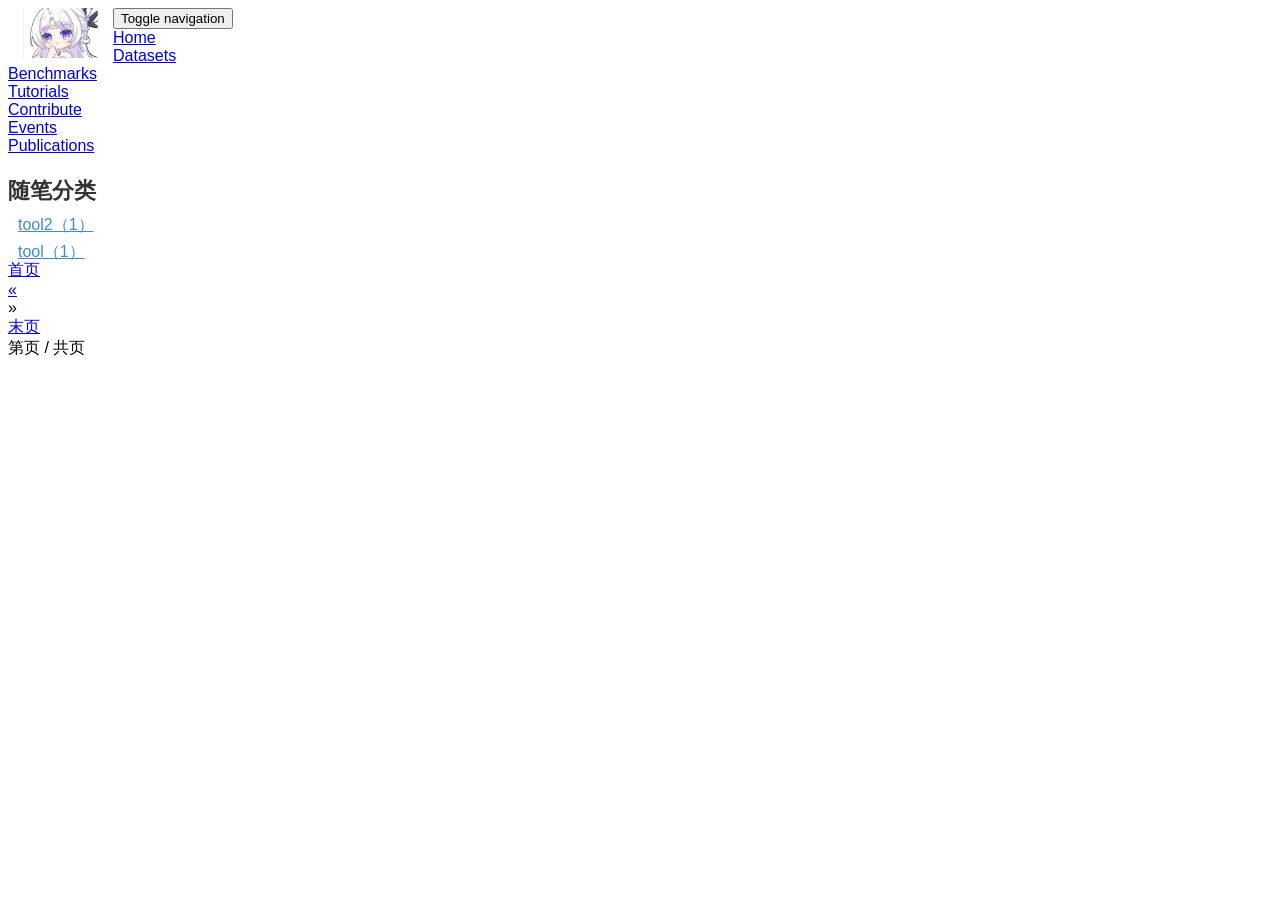
==== article/index.html @ c37b62d8 "Add files via upload" ====
<!DOCTYPE html>
<html lang="en">

<head>
    <meta charset="UTF-8">
    <title></title>
    <meta name="viewport" content="width=device-width, initial-scale=1.0">
    <link href="/css/bootstrap.min.css" rel="stylesheet" type="text/css">
    <link href="/css/docs.css" rel="stylesheet" type="text/css">
    <link href="/css/syntax.css" rel="stylesheet" type="text/css">
    <link href="http://10.10.21.150:8988/css/all-normal.css" rel="stylesheet" type="text/css">
    <link href="/css/theme.css" rel="stylesheet" type="text/css">
    <script src="/js/jquery.min.js"></script>
    <script src="/js/bootstrap.min.js"></script>
    <script src="/js/docs.min.js"></script>
</head>

<body>
<header id="top">
    <div class="row-fluid">
        <div class="navbar navbar-inverse" role="navigation">
            <div class="navbar-header">
                <button type="button" class="navbar-toggle" data-toggle="collapse" data-target="#bs-example-navbar-collapse-1">
                    <span class="sr-only">Toggle navigation</span>
                    <span class="icon-bar"></span>
                    <span class="icon-bar"></span>
                    <span class="icon-bar"></span>
                </button>
                <img src="/images/logo.png" height="50"/>
                <a class="navbar-brand" href="/"></a>
            </div>
            <div class="collapse navbar-collapse" id="bs-example-navbar-collapse-1">
                <ul class="nav navbar-nav">
                    <li class="active"><a href="/">Home</a></li>
                    <li class="active"><a href="/article">Datasets</a></li>
                    <li class="active"><a href="/common/const.html">Benchmarks</a></li>
                    <li class="active"><a href="/ui/typeface.html">Tutorials</a></li>
                    <li class="active"><a href="/gulp/install.html">Contribute</a></li>
                    <li class="active"><a href="/record/record.html">Events</a></li>
                    <li class="active"><a href="/works/css3.html">Publications</a></li>
                    
                </ul>
            </div>
        </div>
    </div>
</header>


<div class="container-fluid">
    <div class="row">
        <div class="col-md-2 hidden-xs">
            <div class="sidebar well">
    
        <h1>随笔分类</h1>

<ul>
    <li><a href="/category/tool2.html">tool2（1）</a></li>
</ul>

<ul>
    <li><a href="/category/tool.html">tool（1）</a></li>
</ul>

    
</div>
        </div>
        <div class="col-md-8">
            
            
            
                <ul class="pagination">
        <li>
            <a href="/article/">
                <span>首页</span>
            </a>
        </li>
        <li>
        
            
            <a href="/article/">
            
                <span>&laquo;</span>
            </a>
        
        </li>
        
        <li>
            
            <span>&raquo;</span>
            
        </li>
        <li>
            <a href="/article/">
                <span>末页</span>
            </a>
        </li>
        <li class="disabled">
            <span>第页 / 共页</span>
        </li>
</ul>

            
        </div>
    </div>
</div>

<footer class="footer navbar-inverse navbar-fixed-bottom">
    <p class="copyright">&copy;2025 XDEBench</p>
</footer>

</body>
</html>
---- css/docs.css ----
.hll {
    background-color: #ffc
}

.c {
    color: #999
}

.err {
    color: #A00;
    background-color: #FAA
}

.k {
    color: #069
}

.o {
    color: #555
}

.cm {
    color: #999
}

.cp {
    color: #099
}

.c1 {
    color: #999
}

.cs {
    color: #999
}

.gd {
    background-color: #FCC;
    border: 1px solid #C00
}

.ge {
    font-style: italic
}

.gr {
    color: red
}

.gh {
    color: #030
}

.gi {
    background-color: #CFC;
    border: 1px solid #0C0
}

.go {
    color: #AAA
}

.gp {
    color: #009
}

.gu {
    color: #030
}

.gt {
    color: #9C6
}

.kc {
    color: #069
}

.kd {
    color: #069
}

.kn {
    color: #069
}

.kp {
    color: #069
}

.kr {
    color: #069
}

.kt {
    color: #078
}

.m {
    color: #F60
}

.s {
    color: #d44950
}

.na {
    color: #4f9fcf
}

.nb {
    color: #366
}

.nc {
    color: #0A8
}

.no {
    color: #360
}

.nd {
    color: #99F
}

.ni {
    color: #999
}

.ne {
    color: #C00
}

.nf {
    color: #C0F
}

.nl {
    color: #99F
}

.nn {
    color: #0CF
}

.nt {
    color: #2f6f9f
}

.nv {
    color: #033
}

.ow {
    color: #000
}

.w {
    color: #bbb
}

.mf {
    color: #F60
}

.mh {
    color: #F60
}

.mi {
    color: #F60
}

.mo {
    color: #F60
}

.sb {
    color: #C30
}

.sc {
    color: #C30
}

.sd {
    color: #C30;
    font-style: italic
}

.s2 {
    color: #C30
}

.se {
    color: #C30
}

.sh {
    color: #C30
}

.si {
    color: #A00
}

.sx {
    color: #C30
}

.sr {
    color: #3AA
}

.s1 {
    color: #C30
}

.ss {
    color: #FC3
}

.bp {
    color: #366
}

.vc {
    color: #033
}

.vg {
    color: #033
}

.vi {
    color: #033
}

.il {
    color: #F60
}

.css .nt+.nt,.css .o,.css .o+.nt {
    color: #999
}

/*!
 * Bootstrap Docs (http://getbootstrap.com)
 * Copyright 2011-2015 Twitter, Inc.
 * Licensed under the Creative Commons Attribution 3.0 Unported License. For
 * details, see https://creativecommons.org/licenses/by/3.0/.
 */
body {
    position: relative
}

.table code {
    font-size: 13px;
    font-weight: 400
}

h2 code,h3 code,h4 code {
    background-color: inherit
}

.btn-outline {
    color: #563d7c;
    background-color: transparent;
    border-color: #563d7c
}

.btn-outline:active,.btn-outline:focus,.btn-outline:hover {
    color: #fff;
    background-color: #563d7c;
    border-color: #563d7c
}

.btn-outline-inverse {
    color: #fff;
    background-color: transparent;
    border-color: #cdbfe3
}

.btn-outline-inverse:active,.btn-outline-inverse:focus,.btn-outline-inverse:hover {
    color: #563d7c;
    text-shadow: none;
    background-color: #fff;
    border-color: #fff
}

.bs-docs-booticon {
    display: block;
    font-weight: 500;
    color: #fff;
    text-align: center;
    cursor: default;
    background-color: #563d7c;
    border-radius: 15%
}

.bs-docs-booticon-sm {
    width: 30px;
    height: 30px;
    font-size: 20px;
    line-height: 28px
}

.bs-docs-booticon-lg {
    width: 144px;
    height: 144px;
    font-size: 108px;
    line-height: 140px
}

.bs-docs-booticon-inverse {
    color: #563d7c;
    background-color: #fff
}

.bs-docs-booticon-outline {
    background-color: transparent;
    border: 1px solid #cdbfe3
}

#skippy {
    display: block;
    padding: 1em;
    color: #fff;
    background-color: #6f5499;
    outline: 0
}

#skippy .skiplink-text {
    padding: .5em;
    outline: 1px dotted
}

#content:focus {
    outline: 0
}

.bs-docs-nav {
    margin-bottom: 0;
    background-color: #fff;
    border-bottom: 0
}

.bs-home-nav .bs-nav-b {
    display: none
}

.bs-docs-nav .navbar-brand,.bs-docs-nav .navbar-nav>li>a {
    font-weight: 500;
    color: #563d7c
}

.bs-docs-nav .navbar-nav>.active>a,.bs-docs-nav .navbar-nav>.active>a:hover,.bs-docs-nav .navbar-nav>li>a:hover {
    color: #463265;
    background-color: #f9f9f9
}

.bs-docs-nav .navbar-toggle .icon-bar {
    background-color: #563d7c
}

.bs-docs-nav .navbar-header .navbar-toggle {
    border-color: #fff
}

.bs-docs-nav .navbar-header .navbar-toggle:focus,.bs-docs-nav .navbar-header .navbar-toggle:hover {
    background-color: #f9f9f9;
    border-color: #f9f9f9
}

.bs-docs-footer {
    padding-top: 40px;
    padding-bottom: 40px;
    margin-top: 100px;
    color: #767676;
    text-align: center;
    border-top: 1px solid #e5e5e5
}

.bs-docs-footer-links {
    padding-left: 0;
    margin-top: 20px
}

.bs-docs-footer-links li {
    display: inline;
    padding: 0 2px
}

.bs-docs-footer-links li:first-child {
    padding-left: 0
}

@media (min-width: 768px) {
    .bs-docs-footer p {
        margin-bottom:0
    }
}

.bs-docs-social {
    margin-bottom: 20px;
    text-align: center
}

.bs-docs-social-buttons {
    display: inline-block;
    padding-left: 0;
    margin-bottom: 0;
    list-style: none
}

.bs-docs-social-buttons li {
    display: inline-block;
    padding: 5px 8px;
    line-height: 1
}

.bs-docs-social-buttons .twitter-follow-button {
    width: 225px!important
}

.bs-docs-social-buttons .twitter-share-button {
    width: 98px!important
}

.github-btn {
    overflow: hidden;
    border: 0
}

.bs-docs-header,.bs-docs-masthead {
    position: relative;
    padding: 30px 0;
    color: #cdbfe3;
    text-align: center;
    text-shadow: 0 1px 0 rgba(0,0,0,.1);
    background-color: #6f5499;
    background-image: -webkit-gradient(linear,left top,left bottom,from(#563d7c),to(#6f5499));
    background-image: -webkit-linear-gradient(top,#563d7c 0,#6f5499 100%);
    background-image: -o-linear-gradient(top,#563d7c 0,#6f5499 100%);
    background-image: linear-gradient(to bottom,#563d7c 0,#6f5499 100%);
    filter: progid:DXImageTransform.Microsoft.gradient(startColorstr='#563d7c', endColorstr='#6F5499', GradientType=0);
    background-repeat: repeat-x
}

.bs-docs-masthead .bs-docs-booticon {
    margin: 0 auto 30px
}

.bs-docs-masthead h1 {
    font-weight: 300;
    line-height: 1;
    color: #fff
}

.bs-docs-masthead .lead {
    margin: 0 auto 30px;
    font-size: 20px;
    color: #fff
}

.bs-docs-masthead .version {
    margin-top: -15px;
    margin-bottom: 30px;
    color: #9783b9
}

.bs-docs-masthead .btn {
    width: 100%;
    padding: 15px 30px;
    font-size: 20px
}

@media (min-width: 480px) {
    .bs-docs-masthead .btn {
        width:auto
    }
}

@media (min-width: 768px) {
    .bs-docs-masthead {
        padding:0 0
    }

    .bs-docs-masthead h1 {
        font-size: 60px
    }

    .bs-docs-masthead .lead {
        font-size: 24px
    }
}

@media (min-width: 992px) {
    .bs-docs-masthead .lead {
        width:80%;
        font-size: 30px
    }
}

.bs-docs-header {
    margin-bottom: 40px;
    font-size: 20px
}

.bs-docs-header h1 {
    margin-top: 0;
    color: #fff
}

.bs-docs-header p {
    margin-bottom: 0;
    font-weight: 300;
    line-height: 1.4
}

.bs-docs-header .container {
    position: relative
}

@media (min-width: 768px) {
    .bs-docs-header {
        padding-top:60px;
        padding-bottom: 60px;
        font-size: 24px;
        text-align: left
    }

    .bs-docs-header h1 {
        font-size: 60px;
        line-height: 1
    }
}

@media (min-width: 992px) {
    .bs-docs-header h1,.bs-docs-header p {
        margin-right:380px
    }
}

.carbonad {
    width: auto!important;
    height: auto!important;
    padding: 20px!important;
    margin: 30px -15px -31px!important;
    overflow: hidden;
    font-size: 13px!important;
    line-height: 16px!important;
    text-align: left;
    background: 0 0!important;
    border: solid #866ab3!important;
    border-width: 1px 0!important
}

.carbonad-img {
    margin: 0!important
}

.carbonad-tag,.carbonad-text {
    display: block!important;
    float: none!important;
    width: auto!important;
    height: auto!important;
    margin-left: 145px!important;
    font-family: "Helvetica Neue",Helvetica,Arial,sans-serif!important
}

.carbonad-text {
    padding-top: 0!important
}

.carbonad-tag {
    color: inherit!important;
    text-align: left!important
}

.carbonad-tag a,.carbonad-text a {
    color: #fff!important
}

.carbonad #azcarbon>img {
    display: none
}

@media (min-width: 480px) {
    .carbonad {
        width:330px!important;
        margin: 20px auto!important;
        border-width: 1px!important;
        border-radius: 4px
    }

    .bs-docs-masthead .carbonad {
        margin: 50px auto 0!important
    }
}

@media (min-width: 768px) {
    .carbonad {
        margin-right:0!important;
        margin-left: 0!important
    }
}

@media (min-width: 992px) {
    .carbonad {
        position:absolute;
        top: 0;
        right: 15px;
        width: 330px!important;
        padding: 15px!important;
        margin: 0!important
    }

    .bs-docs-masthead .carbonad {
        position: static
    }
}

.bs-docs-featurette {
    padding-top: 40px;
    padding-bottom: 40px;
    font-size: 16px;
    line-height: 1.5;
    color: #555;
    text-align: center;
    background-color: #fff;
    border-bottom: 1px solid #e5e5e5
}

.bs-docs-featurette+.bs-docs-footer {
    margin-top: 0;
    border-top: 0
}

.bs-docs-featurette-title {
    margin-bottom: 5px;
    font-size: 30px;
    font-weight: 400;
    color: #333
}

.half-rule {
    width: 100px;
    margin: 40px auto
}

.bs-docs-featurette h3 {
    margin-bottom: 5px;
    font-weight: 400;
    color: #333
}

.bs-docs-featurette-img {
    display: block;
    margin-bottom: 20px;
    color: #333
}

.bs-docs-featurette-img:hover {
    color: #337ab7;
    text-decoration: none
}

.bs-docs-featurette-img img {
    display: block;
    margin-bottom: 15px
}

@media (min-width: 480px) {
    .bs-docs-featurette .img-responsive {
        margin-top:30px
    }
}

@media (min-width: 768px) {
    .bs-docs-featurette {
        padding-top:100px;
        padding-bottom: 100px
    }

    .bs-docs-featurette-title {
        font-size: 40px
    }

    .bs-docs-featurette .lead {
        max-width: 80%;
        margin-right: auto;
        margin-left: auto
    }

    .bs-docs-featurette .img-responsive {
        margin-top: 0
    }
}

.bs-docs-featured-sites {
    margin-right: -1px;
    margin-left: -1px
}

.bs-docs-featured-sites .col-xs-6 {
    padding: 1px
}

.bs-docs-featured-sites .img-responsive {
    margin-top: 0
}

@media (min-width: 768px) {
    .bs-docs-featured-sites .col-sm-3:first-child img {
        border-top-left-radius:4px;
        border-bottom-left-radius: 4px
    }

    .bs-docs-featured-sites .col-sm-3:last-child img {
        border-top-right-radius: 4px;
        border-bottom-right-radius: 4px
    }
}

.bs-examples .thumbnail {
    margin-bottom: 10px
}

.bs-examples h4 {
    margin-bottom: 5px
}

.bs-examples p {
    margin-bottom: 20px
}

@media (max-width: 480px) {
    .bs-examples {
        margin-right:-10px;
        margin-left: -10px
    }

    .bs-examples>[class^=col-] {
        padding-right: 10px;
        padding-left: 10px
    }
}

.bs-docs-sidebar.affix {
    position: static
}

@media (min-width: 768px) {
    .bs-docs-sidebar {
        padding-left:20px
    }
}

.bs-docs-sidenav {
    margin-top: 20px;
    margin-bottom: 20px
}

.bs-docs-sidebar .nav>li>a {
    display: block;
    padding: 4px 20px;
    font-size: 13px;
    font-weight: 500;
    color: #767676
}

.bs-docs-sidebar .nav>li>a:focus,.bs-docs-sidebar .nav>li>a:hover {
    padding-left: 19px;
    color: #563d7c;
    text-decoration: none;
    background-color: transparent;
    border-left: 1px solid #563d7c
}

.bs-docs-sidebar .nav>.active:focus>a,.bs-docs-sidebar .nav>.active:hover>a,.bs-docs-sidebar .nav>.active>a {
    padding-left: 18px;
    font-weight: 700;
    color: #563d7c;
    background-color: transparent;
    border-left: 2px solid #563d7c
}

.bs-docs-sidebar .nav .nav {
    /*display: none;*/
    padding-bottom: 10px
}

.bs-docs-sidebar .nav .nav>li>a {
    padding-top: 1px;
    padding-bottom: 1px;
    padding-left: 30px;
    font-size: 12px;
    font-weight: 400
}

.bs-docs-sidebar .nav .nav>li>a:focus,.bs-docs-sidebar .nav .nav>li>a:hover {
    padding-left: 29px
}

.bs-docs-sidebar .nav .nav>.active:focus>a,.bs-docs-sidebar .nav .nav>.active:hover>a,.bs-docs-sidebar .nav .nav>.active>a {
    padding-left: 28px;
    font-weight: 500
}

.back-to-top,.bs-docs-theme-toggle {
    display: none;
    padding: 4px 10px;
    margin-top: 10px;
    margin-left: 10px;
    font-size: 12px;
    font-weight: 500;
    color: #999
}

.back-to-top:hover,.bs-docs-theme-toggle:hover {
    color: #563d7c;
    text-decoration: none
}

.bs-docs-theme-toggle {
    margin-top: 0
}

@media (min-width: 768px) {
    .back-to-top,.bs-docs-theme-toggle {
        display:block
    }
}

@media (min-width: 992px) {
    .bs-docs-sidebar .nav>.active>ul {
        display:block
    }

    .bs-docs-sidebar.affix,.bs-docs-sidebar.affix-bottom {
        /* width: 213px;*/
     }

     .bs-docs-sidebar.affix {
         position: fixed;
         top: 20px
     }

     .bs-docs-sidebar.affix-bottom {
         position: absolute
     }

     .bs-docs-sidebar.affix .bs-docs-sidenav,.bs-docs-sidebar.affix-bottom .bs-docs-sidenav {
         margin-top: 0;
         margin-bottom: 0
     }
 }

 @media (min-width: 1200px) {
     .bs-docs-sidebar.affix,.bs-docs-sidebar.affix-bottom {
         /* width:263px */
    }
}

.bs-docs-section {
    margin-bottom: 60px
}

.bs-docs-section:last-child {
    margin-bottom: 0
}

h1[id] {
    padding-top: 20px;
    margin-top: 0
}

.bs-callout {
    padding: 20px;
    margin: 20px 0;
    border: 1px solid #eee;
    border-left-width: 5px;
    border-radius: 3px
}

.bs-callout h4 {
    margin-top: 0;
    margin-bottom: 5px
}

.bs-callout p:last-child {
    margin-bottom: 0
}

.bs-callout code {
    border-radius: 3px
}

.bs-callout+.bs-callout {
    margin-top: -5px
}

.bs-callout-danger {
    border-left-color: #ce4844
}

.bs-callout-danger h4 {
    color: #ce4844
}

.bs-callout-warning {
    border-left-color: #aa6708
}

.bs-callout-warning h4 {
    color: #aa6708
}

.bs-callout-info {
    border-left-color: #1b809e
}

.bs-callout-info h4 {
    color: #1b809e
}

.color-swatches {
    margin: 0 -5px;
    overflow: hidden
}

.color-swatch {
    float: left;
    width: 60px;
    height: 60px;
    margin: 0 5px;
    border-radius: 3px
}

@media (min-width: 768px) {
    .color-swatch {
        width:100px;
        height: 100px
    }
}

.color-swatches .gray-darker {
    background-color: #222
}

.color-swatches .gray-dark {
    background-color: #333
}

.color-swatches .gray {
    background-color: #555
}

.color-swatches .gray-light {
    background-color: #999
}

.color-swatches .gray-lighter {
    background-color: #eee
}

.color-swatches .brand-primary {
    background-color: #337ab7
}

.color-swatches .brand-success {
    background-color: #5cb85c
}

.color-swatches .brand-warning {
    background-color: #f0ad4e
}

.color-swatches .brand-danger {
    background-color: #d9534f
}

.color-swatches .brand-info {
    background-color: #5bc0de
}

.color-swatches .bs-purple {
    background-color: #563d7c
}

.color-swatches .bs-purple-light {
    background-color: #c7bfd3
}

.color-swatches .bs-purple-lighter {
    background-color: #e5e1ea
}

.color-swatches .bs-gray {
    background-color: #f9f9f9
}

.bs-team .team-member {
    line-height: 32px;
    color: #555
}

.bs-team .team-member:hover {
    color: #333;
    text-decoration: none
}

.bs-team .github-btn {
    float: right;
    width: 180px;
    height: 20px;
    margin-top: 6px
}

.bs-team img {
    float: left;
    width: 32px;
    margin-right: 10px;
    border-radius: 4px
}

.bs-docs-browser-bugs td p {
    margin-bottom: 0
}

.bs-docs-browser-bugs th:first-child {
    width: 18%
}

.show-grid {
    margin-bottom: 15px
}

.show-grid [class^=col-] {
    padding-top: 10px;
    padding-bottom: 10px;
    background-color: #eee;
    background-color: rgba(86,61,124,.15);
    border: 1px solid #ddd;
    border: 1px solid rgba(86,61,124,.2)
}

.bs-example {
    position: relative;
    padding: 45px 15px 15px;
    margin: 0 -15px 15px;
    border-color: #e5e5e5 #eee #eee;
    border-style: solid;
    border-width: 1px 0;
    -webkit-box-shadow: inset 0 3px 6px rgba(0,0,0,.05);
    box-shadow: inset 0 3px 6px rgba(0,0,0,.05)
}

.bs-example:after {
    position: absolute;
    top: 15px;
    left: 15px;
    font-size: 12px;
    font-weight: 700;
    color: #959595;
    text-transform: uppercase;
    letter-spacing: 1px;
    content: "Example"
}

.bs-example-padded-bottom {
    padding-bottom: 24px
}

.bs-example+.highlight,.bs-example+.zero-clipboard+.highlight {
    margin: -15px -15px 15px;
    border-width: 0 0 1px;
    border-radius: 0
}

@media (min-width: 768px) {
    .bs-example {
        margin-right:0;
        margin-left: 0;
        background-color: #fff;
        border-color: #ddd;
        border-width: 1px;
        border-radius: 4px 4px 0 0;
        -webkit-box-shadow: none;
        box-shadow: none
    }

    .bs-example+.highlight,.bs-example+.zero-clipboard+.highlight {
        margin-top: -16px;
        margin-right: 0;
        margin-left: 0;
        border-width: 1px;
        border-bottom-right-radius: 4px;
        border-bottom-left-radius: 4px
    }

    .bs-example-standalone {
        border-radius: 4px
    }
}

.bs-example .container {
    width: auto
}

.bs-example>.alert:last-child,.bs-example>.form-control:last-child,.bs-example>.jumbotron:last-child,.bs-example>.list-group:last-child,.bs-example>.navbar:last-child,.bs-example>.panel:last-child,.bs-example>.progress:last-child,.bs-example>.table-responsive:last-child>.table,.bs-example>.table:last-child,.bs-example>.well:last-child,.bs-example>blockquote:last-child,.bs-example>ol:last-child,.bs-example>p:last-child,.bs-example>ul:last-child {
    margin-bottom: 0
}

.bs-example>p>.close {
    float: none
}

.bs-example-type .table .type-info {
    color: #767676;
    vertical-align: middle
}

.bs-example-type .table td {
    padding: 15px 0;
    border-color: #eee
}

.bs-example-type .table tr:first-child td {
    border-top: 0
}

.bs-example-type h1,.bs-example-type h2,.bs-example-type h3,.bs-example-type h4,.bs-example-type h5,.bs-example-type h6 {
    margin: 0
}

.bs-example-bg-classes p {
    padding: 15px
}

.bs-example>.img-circle,.bs-example>.img-rounded,.bs-example>.img-thumbnail {
    margin: 5px
}

.bs-example>.table-responsive>.table {
    background-color: #fff
}

.bs-example>.btn,.bs-example>.btn-group {
    margin-top: 5px;
    margin-bottom: 5px
}

.bs-example>.btn-toolbar+.btn-toolbar {
    margin-top: 10px
}

.bs-example-control-sizing input[type=text]+input[type=text],.bs-example-control-sizing select {
    margin-top: 10px
}

.bs-example-form .input-group {
    margin-bottom: 10px
}

.bs-example>textarea.form-control {
    resize: vertical
}

.bs-example>.list-group {
    max-width: 400px
}

.bs-example .navbar:last-child {
    margin-bottom: 0
}

.bs-navbar-bottom-example,.bs-navbar-top-example {
    z-index: 1;
    padding: 0;
    overflow: hidden
}

.bs-navbar-bottom-example .navbar-header,.bs-navbar-top-example .navbar-header {
    margin-left: 0
}

.bs-navbar-bottom-example .navbar-fixed-bottom,.bs-navbar-top-example .navbar-fixed-top {
    position: relative;
    margin-right: 0;
    margin-left: 0
}

.bs-navbar-top-example {
    padding-bottom: 45px
}

.bs-navbar-top-example:after {
    top: auto;
    bottom: 15px
}

.bs-navbar-top-example .navbar-fixed-top {
    top: -1px
}

.bs-navbar-bottom-example {
    padding-top: 45px
}

.bs-navbar-bottom-example .navbar-fixed-bottom {
    bottom: -1px
}

.bs-navbar-bottom-example .navbar {
    margin-bottom: 0
}

@media (min-width: 768px) {
    .bs-navbar-bottom-example .navbar-fixed-bottom,.bs-navbar-top-example .navbar-fixed-top {
        position:absolute
    }
}

.bs-example .pagination {
    margin-top: 10px;
    margin-bottom: 10px
}

.bs-example>.pager {
    margin-top: 0
}

.bs-example-modal {
    background-color: #f5f5f5
}

.bs-example-modal .modal {
    position: relative;
    top: auto;
    right: auto;
    bottom: auto;
    left: auto;
    z-index: 1;
    display: block
}

.bs-example-modal .modal-dialog {
    left: auto;
    margin-right: auto;
    margin-left: auto
}

.bs-example>.dropdown>.dropdown-toggle {
    float: left
}

.bs-example>.dropdown>.dropdown-menu {
    position: static;
    display: block;
    margin-bottom: 5px;
    clear: left
}

.bs-example-tabs .nav-tabs {
    margin-bottom: 15px
}

.bs-example-tooltips {
    text-align: center
}

.bs-example-tooltips>.btn {
    margin-top: 5px;
    margin-bottom: 5px
}

.bs-example-tooltip .tooltip {
    position: relative;
    display: inline-block;
    margin: 10px 20px;
    opacity: 1
}

.bs-example-popover {
    padding-bottom: 24px;
    background-color: #f9f9f9
}

.bs-example-popover .popover {
    position: relative;
    display: block;
    float: left;
    width: 260px;
    margin: 20px
}

.scrollspy-example {
    position: relative;
    height: 200px;
    margin-top: 10px;
    overflow: auto
}

.bs-example>.nav-pills-stacked-example {
    max-width: 300px
}

#collapseExample .well {
    margin-bottom: 0
}

.bs-events-table>tbody>tr>td:first-child,.bs-events-table>thead>tr>th:first-child {
    white-space: nowrap
}

.bs-events-table>thead>tr>th:first-child {
    width: 150px
}

.js-options-table>thead>tr>th:nth-child(1),.js-options-table>thead>tr>th:nth-child(2) {
    width: 100px
}

.js-options-table>thead>tr>th:nth-child(3) {
    width: 50px
}

.highlight {
    padding: 9px 14px;
    margin-bottom: 14px;
    background-color: #f7f7f9;
    border: 1px solid #e1e1e8;
    border-radius: 4px
}

.highlight pre {
    padding: 0;
    margin-top: 0;
    margin-bottom: 0;
    word-break: normal;
    white-space: nowrap;
    background-color: transparent;
    border: 0
}

.highlight pre code {
    font-size: inherit;
    color: #333
}

.highlight pre code:first-child {
    display: inline-block;
    padding-right: 45px
}

.table-responsive .highlight pre {
    white-space: normal
}

.bs-table th small,.responsive-utilities th small {
    display: block;
    font-weight: 400;
    color: #999
}

.responsive-utilities tbody th {
    font-weight: 400
}

.responsive-utilities td {
    text-align: center
}

.responsive-utilities td.is-visible {
    color: #468847;
    background-color: #dff0d8!important
}

.responsive-utilities td.is-hidden {
    color: #ccc;
    background-color: #f9f9f9!important
}

.responsive-utilities-test {
    margin-top: 5px
}

.responsive-utilities-test .col-xs-6 {
    margin-bottom: 10px
}

.responsive-utilities-test span {
    display: block;
    padding: 15px 10px;
    font-size: 14px;
    font-weight: 700;
    line-height: 1.1;
    text-align: center;
    border-radius: 4px
}

.hidden-on .col-xs-6 .hidden-lg,.hidden-on .col-xs-6 .hidden-md,.hidden-on .col-xs-6 .hidden-sm,.hidden-on .col-xs-6 .hidden-xs,.visible-on .col-xs-6 .hidden-lg,.visible-on .col-xs-6 .hidden-md,.visible-on .col-xs-6 .hidden-sm,.visible-on .col-xs-6 .hidden-xs {
    color: #999;
    border: 1px solid #ddd
}

.hidden-on .col-xs-6 .visible-lg-block,.hidden-on .col-xs-6 .visible-md-block,.hidden-on .col-xs-6 .visible-sm-block,.hidden-on .col-xs-6 .visible-xs-block,.visible-on .col-xs-6 .visible-lg-block,.visible-on .col-xs-6 .visible-md-block,.visible-on .col-xs-6 .visible-sm-block,.visible-on .col-xs-6 .visible-xs-block {
    color: #468847;
    background-color: #dff0d8;
    border: 1px solid #d6e9c6
}

.bs-glyphicons {
    margin: 0 -10px 20px;
    overflow: hidden
}

.bs-glyphicons-list {
    padding-left: 0;
    list-style: none
}

.bs-glyphicons li {
    float: left;
    width: 25%;
    height: 115px;
    padding: 10px;
    font-size: 10px;
    line-height: 1.4;
    text-align: center;
    background-color: #f9f9f9;
    border: 1px solid #fff
}

.bs-glyphicons .glyphicon {
    margin-top: 5px;
    margin-bottom: 10px;
    font-size: 24px
}

.bs-glyphicons .glyphicon-class {
    display: block;
    text-align: center;
    word-wrap: break-word
}

.bs-glyphicons li:hover {
    color: #fff;
    background-color: #563d7c
}

@media (min-width: 768px) {
    .bs-glyphicons {
        margin-right:0;
        margin-left: 0
    }

    .bs-glyphicons li {
        width: 12.5%;
        font-size: 12px
    }
}

.bs-customizer .toggle {
    float: right;
    margin-top: 25px
}

.bs-customizer label {
    margin-top: 10px;
    font-weight: 500;
    color: #555
}

.bs-customizer h2 {
    padding-top: 30px;
    margin-top: 0;
    margin-bottom: 5px
}

.bs-customizer h3 {
    margin-bottom: 0
}

.bs-customizer h4 {
    margin-top: 15px;
    margin-bottom: 0
}

.bs-customizer .bs-callout h4 {
    margin-top: 0;
    margin-bottom: 5px
}

.bs-customizer input[type=text] {
    font-family: Menlo,Monaco,Consolas,"Courier New",monospace;
    background-color: #fafafa
}

.bs-customizer .help-block {
    margin-bottom: 5px;
    font-size: 12px
}

#less-section label {
    font-weight: 400
}

.bs-customize-download .btn-outline {
    padding: 20px
}

.bs-customizer-alert {
    position: fixed;
    top: 0;
    right: 0;
    left: 0;
    z-index: 1030;
    padding: 15px 0;
    color: #fff;
    background-color: #d9534f;
    border-bottom: 1px solid #b94441;
    -webkit-box-shadow: inset 0 1px 0 rgba(255,255,255,.25);
    box-shadow: inset 0 1px 0 rgba(255,255,255,.25)
}

.bs-customizer-alert .close {
    margin-top: -4px;
    font-size: 24px
}

.bs-customizer-alert p {
    margin-bottom: 0
}

.bs-customizer-alert .glyphicon {
    margin-right: 5px
}

.bs-customizer-alert pre {
    margin: 10px 0 0;
    color: #fff;
    background-color: #a83c3a;
    border-color: #973634;
    -webkit-box-shadow: inset 0 2px 4px rgba(0,0,0,.05),0 1px 0 rgba(255,255,255,.1);
    box-shadow: inset 0 2px 4px rgba(0,0,0,.05),0 1px 0 rgba(255,255,255,.1)
}

.bs-dropzone {
    position: relative;
    padding: 20px;
    margin-bottom: 20px;
    color: #777;
    text-align: center;
    border: 2px dashed #eee;
    border-radius: 4px
}

.bs-dropzone .import-header {
    margin-bottom: 5px
}

.bs-dropzone .glyphicon-download-alt {
    font-size: 40px
}

.bs-dropzone hr {
    width: 100px
}

.bs-dropzone .lead {
    margin-bottom: 10px;
    font-weight: 400;
    color: #333
}

#import-manual-trigger {
    cursor: pointer
}

.bs-dropzone p:last-child {
    margin-bottom: 0
}

.bs-brand-logos {
    display: table;
    width: 100%;
    margin-bottom: 15px;
    overflow: hidden;
    color: #563d7c;
    background-color: #f9f9f9;
    border-radius: 4px
}

.bs-brand-item {
    padding: 60px 0;
    text-align: center
}

.bs-brand-item+.bs-brand-item {
    border-top: 1px solid #fff
}

.bs-brand-logos .inverse {
    color: #fff;
    background-color: #563d7c
}

.bs-brand-item h1,.bs-brand-item h3 {
    margin-top: 0;
    margin-bottom: 0
}

.bs-brand-item .bs-docs-booticon {
    margin-right: auto;
    margin-left: auto
}

.bs-brand-item .glyphicon {
    width: 30px;
    height: 30px;
    margin: 10px auto -10px;
    line-height: 30px;
    color: #fff;
    border-radius: 50%
}

.bs-brand-item .glyphicon-ok {
    background-color: #5cb85c
}

.bs-brand-item .glyphicon-remove {
    background-color: #d9534f
}

@media (min-width: 768px) {
    .bs-brand-item {
        display:table-cell;
        width: 1%
    }

    .bs-brand-item+.bs-brand-item {
        border-top: 0;
        border-left: 1px solid #fff
    }

    .bs-brand-item h1 {
        font-size: 60px
    }
}

.zero-clipboard {
    position: relative;
    display: none
}

.btn-clipboard {
    position: absolute;
    top: 0;
    right: 0;
    z-index: 10;
    display: block;
    padding: 5px 8px;
    font-size: 12px;
    color: #767676;
    cursor: pointer;
    background-color: #fff;
    border: 1px solid #e1e1e8;
    border-radius: 0 4px 0 4px
}

.btn-clipboard-hover {
    color: #fff;
    background-color: #563d7c;
    border-color: #563d7c
}

@media (min-width: 768px) {
    .zero-clipboard {
        display:block
    }

    .bs-example+.zero-clipboard .btn-clipboard {
        top: -16px;
        border-top-right-radius: 0
    }
}

.anchorjs-link {
    color: inherit
}

@media (max-width: 480px) {
    .anchorjs-link {
        display:none
    }
}

:hover>.anchorjs-link {
    opacity: .75;
    -webkit-transition: color .16s linear;
    -o-transition: color .16s linear;
    transition: color .16s linear
}

.anchorjs-link:focus,:hover>.anchorjs-link:hover {
    text-decoration: none;
    opacity: 1
}

#focusedInput {
    border-color: #ccc;
    border-color: rgba(82,168,236,.8);
    outline: 0;
    outline: thin dotted\9;
    -webkit-box-shadow: 0 0 8px rgba(82,168,236,.6);
    box-shadow: 0 0 8px rgba(82,168,236,.6)
}
---- css/syntax.css ----
/* This css file is the colorful.css theme from https://github.com/iwootten/jekyll-syntax */

.highlight .hll { background-color: #ffffcc }
.highlight  { background: #ffffff; }
.highlight .c { color: #888888 } /* Comment */
.highlight .err { color: #FF0000; background-color: #FFAAAA } /* Error */
.highlight .k { color: #008800; font-weight: bold } /* Keyword */
.highlight .o { color: #333333 } /* Operator */
.highlight .cm { color: #888888 } /* Comment.Multiline */
.highlight .cp { color: #557799 } /* Comment.Preproc */
.highlight .c1 { color: #888888 } /* Comment.Single */
.highlight .cs { color: #cc0000; font-weight: bold } /* Comment.Special */
.highlight .gd { color: #A00000 } /* Generic.Deleted */
.highlight .ge { font-style: italic } /* Generic.Emph */
.highlight .gr { color: #FF0000 } /* Generic.Error */
.highlight .gh { color: #000080; font-weight: bold } /* Generic.Heading */
.highlight .gi { color: #00A000 } /* Generic.Inserted */
.highlight .go { color: #888888 } /* Generic.Output */
.highlight .gp { color: #c65d09; font-weight: bold } /* Generic.Prompt */
.highlight .gs { font-weight: bold } /* Generic.Strong */
.highlight .gu { color: #800080; font-weight: bold } /* Generic.Subheading */
.highlight .gt { color: #0044DD } /* Generic.Traceback */
.highlight .kc { color: #008800; font-weight: bold } /* Keyword.Constant */
.highlight .kd { color: #008800; font-weight: bold } /* Keyword.Declaration */
.highlight .kn { color: #008800; font-weight: bold } /* Keyword.Namespace */
.highlight .kp { color: #003388; font-weight: bold } /* Keyword.Pseudo */
.highlight .kr { color: #008800; font-weight: bold } /* Keyword.Reserved */
.highlight .kt { color: #333399; font-weight: bold } /* Keyword.Type */
.highlight .m { color: #6600EE; font-weight: bold } /* Literal.Number */
.highlight .s { background-color: #fff0f0 } /* Literal.String */
.highlight .na { color: #0000CC } /* Name.Attribute */
.highlight .nb { color: #007020 } /* Name.Builtin */
.highlight .nc { color: #BB0066; font-weight: bold } /* Name.Class */
.highlight .no { color: #003366; font-weight: bold } /* Name.Constant */
.highlight .nd { color: #555555; font-weight: bold } /* Name.Decorator */
.highlight .ni { color: #880000; font-weight: bold } /* Name.Entity */
.highlight .ne { color: #FF0000; font-weight: bold } /* Name.Exception */
.highlight .nf { color: #0066BB; font-weight: bold } /* Name.Function */
.highlight .nl { color: #997700; font-weight: bold } /* Name.Label */
.highlight .nn { color: #0e84b5; font-weight: bold } /* Name.Namespace */
.highlight .nt { color: #007700 } /* Name.Tag */
.highlight .nv { color: #996633 } /* Name.Variable */
.highlight .ow { color: #000000; font-weight: bold } /* Operator.Word */
.highlight .w { color: #bbbbbb } /* Text.Whitespace */
.highlight .mf { color: #6600EE; font-weight: bold } /* Literal.Number.Float */
.highlight .mh { color: #005588; font-weight: bold } /* Literal.Number.Hex */
.highlight .mi { color: #0000DD; font-weight: bold } /* Literal.Number.Integer */
.highlight .mo { color: #4400EE; font-weight: bold } /* Literal.Number.Oct */
.highlight .sb { background-color: #fff0f0 } /* Literal.String.Backtick */
.highlight .sc { color: #0044DD } /* Literal.String.Char */
.highlight .sd { color: #DD4422 } /* Literal.String.Doc */
.highlight .s2 { background-color: #fff0f0 } /* Literal.String.Double */
.highlight .se { color: #666666; font-weight: bold; background-color: #fff0f0 } /* Literal.String.Escape */
.highlight .sh { background-color: #fff0f0 } /* Literal.String.Heredoc */
.highlight .si { background-color: #eeeeee } /* Literal.String.Interpol */
.highlight .sx { color: #DD2200; background-color: #fff0f0 } /* Literal.String.Other */
.highlight .sr { color: #000000; background-color: #fff0ff } /* Literal.String.Regex */
.highlight .s1 { background-color: #fff0f0 } /* Literal.String.Single */
.highlight .ss { color: #AA6600 } /* Literal.String.Symbol */
.highlight .bp { color: #007020 } /* Name.Builtin.Pseudo */
.highlight .vc { color: #336699 } /* Name.Variable.Class */
.highlight .vg { color: #dd7700; font-weight: bold } /* Name.Variable.Global */
.highlight .vi { color: #3333BB } /* Name.Variable.Instance */
.highlight .il { color: #0000DD; font-weight: bold } /* Literal.Number.Integer.Long */
---- css/theme.css ----
body {
    font-family: 微软雅黑, 'Open Sans', sans-serif;
}

@font-face {
    font-family: "iconfont";
    src: url(../font/iconfont.ttf) format("truetype");
}

ul {
    list-style: none;
    margin: 0;
    padding: 0;
}

input,textarea {
    outline: none;
}
.tc {
    text-align: center;
}
.mb20 {
    margin-bottom: 20px;
}
.h100 {
    height: 100px;
}
.h150 {
    height: 150px;
}
.h40 {
    height: 40px;
}
.container-fluid {
    margin-top: 20px;
    margin-bottom: 60px;
}
.container-px {
    width: 1170px;
    margin: 0 auto;
}
.navbar {
    border-radius: 0;
    margin-bottom: 0;
}
.navbar-inverse .navbar-nav>li.active>a:hover {
    background: #777;
}
.copyright {
    color: #ffffff;
}

.footer {
    padding: 20px 0 10px;
    text-align: center;
}

.footer a {
    color: #ee4444;
}
.navbar-header {

}
.navbar-header img {
    padding:0 15px;
    float: left;
}
.sidebar h1 {
    color: #ee4444;
    font-size: 1.3em;
}

.sidebar a {
    color: #428bca;
}

.sidebar li {
    margin-top: .7em;
    line-height: 1em;
    margin-left: 10px;
}

.sidebar a:hover {
    color: #3071a9;
}

.container-left {
    margin: 0;
}

.well h1 {
    color: #aa6708;
    font-size: 1.4em;
    margin: 30px 0 10px;
    background: #fcf8e3;
    padding: 10px 5px;
    text-shadow: 1px 1px #000 ;
}
.well h1.none, .sidebar h1 {
    background: none;
    padding: 0;
    color: #333;
    text-shadow: none;
    margin-top: 20px;
}
.well h1.title {
    color: #428bca;
}
.well .time {
    margin-bottom: 20px;
}

.well h1.none:first-of-type,
.sidebar h1:first-of-type{
    margin-top: 0;
}

.well h1.none a{
    text-shadow: 1px 1px #000;
}

.well h5 {
    margin-top: 20px;
}
.well h5 strong {
    display: inline-block;
    padding: 5px 2px;
    background: #337ab7;
    text-shadow: 1px 1px 1px #000;
    color: #FFF;
}
.author {
    color: #ee4444;
}

.author a {
    color: #ee4444;
}

/*区块引用*/
blockquote {
    padding: 0;
    font-size: 14px;
}

blockquote li {
    margin-bottom: 5px;
}

/*给展现加个边框和内边距*/
.demo-border {
    border: 1px solid #CCC;
    padding: 10px;
    background: #FFF;
    margin-bottom: 20px;
    border-radius: 5px;
}

/*表格样式*/

.table > thead > tr > th,
.table > tbody > tr > th,
.table > thead > tr > td,
.table > tbody > tr > td{
    padding: 5px;
    line-height: 1.42857143;
}

/*图标展示*/
.demo-icons {
    overflow: hidden;
}
.demo-icons li {
    float: left;
    height: 180px;
    width: 195px;
    text-align: center;
}
.demo-icons li i {
    line-height: 1.4;
    font-size: 52px;
}
.demo-block {
    position: relative;
    margin-bottom: 20px;
}
.demo-block .ui-border-block {
    text-align: center;
    padding: 5px;
}

/*内边距*/
section[class^=ui-whitespace] {
    border: 1px solid #CCC;
    margin-bottom: 20px;
    background: #dff0d8;
}
section[class^=ui-whitespace] div{
    background: #ccc;
    text-align: center;
    color: #fff;
    padding: 5px;
}
.ui-whitespace-xxl{
    padding: 30px;
}
.ui-whitespace-xl{
    padding: 25px;
}
.ui-whitespace-lg{
    padding: 20px;
}
.ui-whitespace{
    padding: 15px;
}
.ui-whitespace-sm{
    padding: 10px;
}
.ui-whitespace-xs{
    padding: 5px;
}
.ui-whitespace-xs-lr{
    padding:0 5px;
}
.ui-whitespace-xs-tb{
    padding:5px 0;
}

/*图片*/
.demo-img {
    width: 150px;
    height: 80px;
    background: #ccc;
    margin-bottom: 10px;
}

/*弹性布局*/
.ui-flex div[class^=ui-col],
.ui-flex div[class^=ui-width],
.ui-fluid div[class^=ui-width]{
    background: #ccc;
    text-align: center;
    color: #fff;
    margin-bottom: 10px;
}
.ui-flex div[class^=ui-col],
.ui-width-10{
    margin:0 5px 5px 0;
}

/*标签*/
div[class^=ui-label-],
div[class^=ui-badge-]{
    padding: 5px;
}

/*按钮*/
.ui-btn-sm {
    width: 110px;
    height: 50px;
    line-height: 50px;
    border-radius: 6px;
    font-size: 26px;
}
.ui-btn {
    min-width: 110px;
    height: 60px;
    line-height: 60px;
    border-radius: 6px;
    font-size: 30px;
}
.ui-btn-lg {
    font-size: 36px;
    height: 88px;
    line-height: 88px;
    border-radius: 10px;
    margin-bottom: 10px;
}

.ui-btn-progress .ui-btn-inner {
    border-radius: 6px 0 0 6px;
}
.ui-btn-progress .ui-btn-inner span {
    width: 110px;
}

/*loading*/
.ui-loading {
    width: 40px;
    height: 40px;
}

/*单选框*/
.ui-radio input {
    width: 26px;
    height: 26px;
    vertical-align: -6.5px
}
.ui-radio input:before {
    width: 24px;
    height: 24px;
}
.ui-radio input:checked:after {
    width: 14px;
    height: 14px;
    margin-top: -7px;
    margin-left: -7px
}

/*多选框*/
.ui-checkbox input {
    width: 32px
}
.ui-checkbox input:after {
    line-height: 16px;
    font-size: 32px;
    top: -14.4px
}
.ui-form-item {
    font-size: 16px
}

/*开关*/
.ui-switch input {
    width: 52px;
    height: 32px;
    border-radius: 16px
}
.ui-switch input:after {
    width: 30px;
    height: 30px
}
.ui-switch input:before {
    width: 50px;
    height: 32px;
    border-radius: 15px;
    border: 1px solid #d5d5d5;
}
.ui-switch input:checked:after {
    left: 20px
}

.bs-docs-booticon-xl{
    width: 424px;
    border-radius: 10px;
}

/*作品堂*/
.works {
    padding: 10px;
}
.works > div{
    padding-bottom: 10px;
    margin-bottom: 10px;
}
.works > div a {
    display: block;
}
.works > div .img {
    width: 100%;
    background-size: contain;
    background: no-repeat center center;
    height: 200px;
}
.works > div:nth-of-type(3n) {
    margin-right: 0;
}
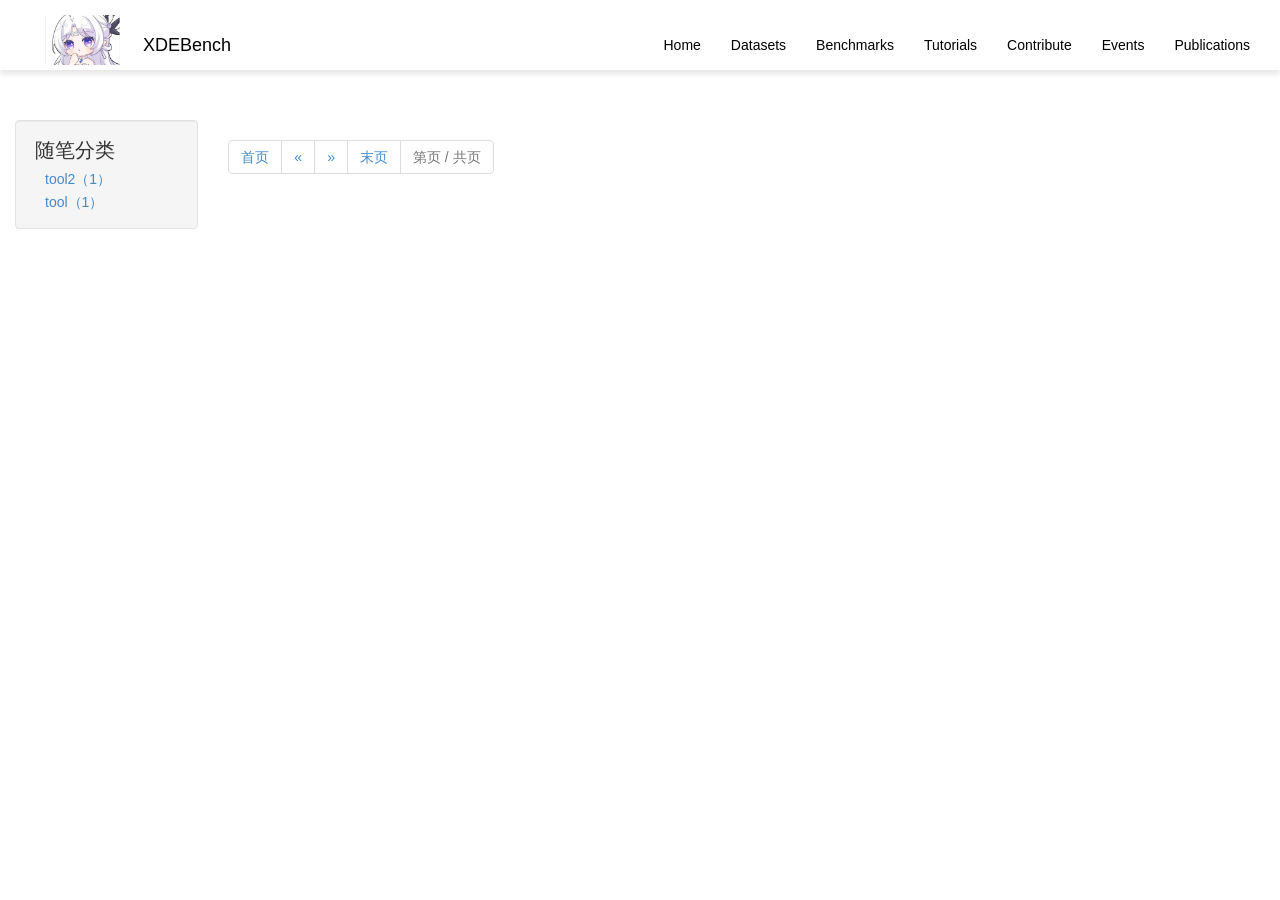
==== commit f1cd62ed: "Add files via upload" ====
--- a/article/index.html
+++ b/article/index.html
@@ -16,34 +16,54 @@
 </head>
 
 <body>
-<header id="top">
-    <div class="row-fluid">
-        <div class="navbar navbar-inverse" role="navigation">
-            <div class="navbar-header">
-                <button type="button" class="navbar-toggle" data-toggle="collapse" data-target="#bs-example-navbar-collapse-1">
-                    <span class="sr-only">Toggle navigation</span>
-                    <span class="icon-bar"></span>
-                    <span class="icon-bar"></span>
-                    <span class="icon-bar"></span>
-                </button>
-                <img src="/images/logo.png" height="50"/>
-                <a class="navbar-brand" href="/"></a>
-            </div>
-            <div class="collapse navbar-collapse" id="bs-example-navbar-collapse-1">
-                <ul class="nav navbar-nav">
-                    <li class="active"><a href="/">Home</a></li>
-                    <li class="active"><a href="/article">Datasets</a></li>
-                    <li class="active"><a href="/common/const.html">Benchmarks</a></li>
-                    <li class="active"><a href="/ui/typeface.html">Tutorials</a></li>
-                    <li class="active"><a href="/gulp/install.html">Contribute</a></li>
-                    <li class="active"><a href="/record/record.html">Events</a></li>
-                    <li class="active"><a href="/works/css3.html">Publications</a></li>
-                    
-                </ul>
-            </div>
-        </div>
-    </div>
+<header id="top" style="position: fixed; top: 0; left: 0; right: 0; z-index: 1030;
+                         background: #fff; box-shadow: 0 4px 6px rgba(0,0,0,.1);">
+  <div class="container-fluid">
+    <nav class="navbar navbar-default" style="background:#fff; border:none; margin:0;">
+      <div class="navbar-header">
+        <!-- 折叠按钮（左）-->
+        <button type="button" class="navbar-toggle collapsed"
+                data-toggle="collapse" data-target="#main-nav">
+          <span class="sr-only">Toggle navigation</span>
+          <span class="icon-bar"></span>
+          <span class="icon-bar"></span>
+          <span class="icon-bar"></span>
+        </button>
+
+        <!-- Logo + Brand -->
+        <a class="navbar-brand" href="/" style="color:#000;">
+          <img src="/images/logo.png"
+            height="50"
+            alt="logo"
+            style="display:inline-block;
+            vertical-align:middle;
+            margin-right:8px;
+            margin-top:-20px;">   <!-- ← 调节这里 -->
+          XDEBench
+        </a>
+      </div>
+
+      <!-- 导航菜单（右）-->
+      <div class="collapse navbar-collapse" id="main-nav">
+        <ul class="nav navbar-nav navbar-right">
+          <li><a href="/"         style="color:#000;">Home</a></li>
+          <li><a href="/article"  style="color:#000;">Datasets</a></li>
+          <li><a href="/common/const.html" style="color:#000;">Benchmarks</a></li>
+          <li><a href="/ui/typeface.html"  style="color:#000;">Tutorials</a></li>
+          <li><a href="/gulp/install.html" style="color:#000;">Contribute</a></li>
+          <li><a href="/record/record.html" style="color:#000;">Events</a></li>
+          <li><a href="/works/css3.html"    style="color:#000;">Publications</a></li>
+          
+        </ul>
+      </div>
+    </nav>
+  </div>
 </header>
+
+<!-- 给页面主体加顶部 padding，防止被固定 header 遮住 -->
+<style>
+  body { padding-top: 100px; }  /* 根据 header 实际高度微调 */
+</style>
 
 
 <div class="container-fluid">
--- a/css/theme.css
+++ b/css/theme.css
@@ -33,7 +33,7 @@
 }
 .container-fluid {
     margin-top: 20px;
-    margin-bottom: 60px;
+    margin-bottom: 0px;
 }
 .container-px {
     width: 1170px;
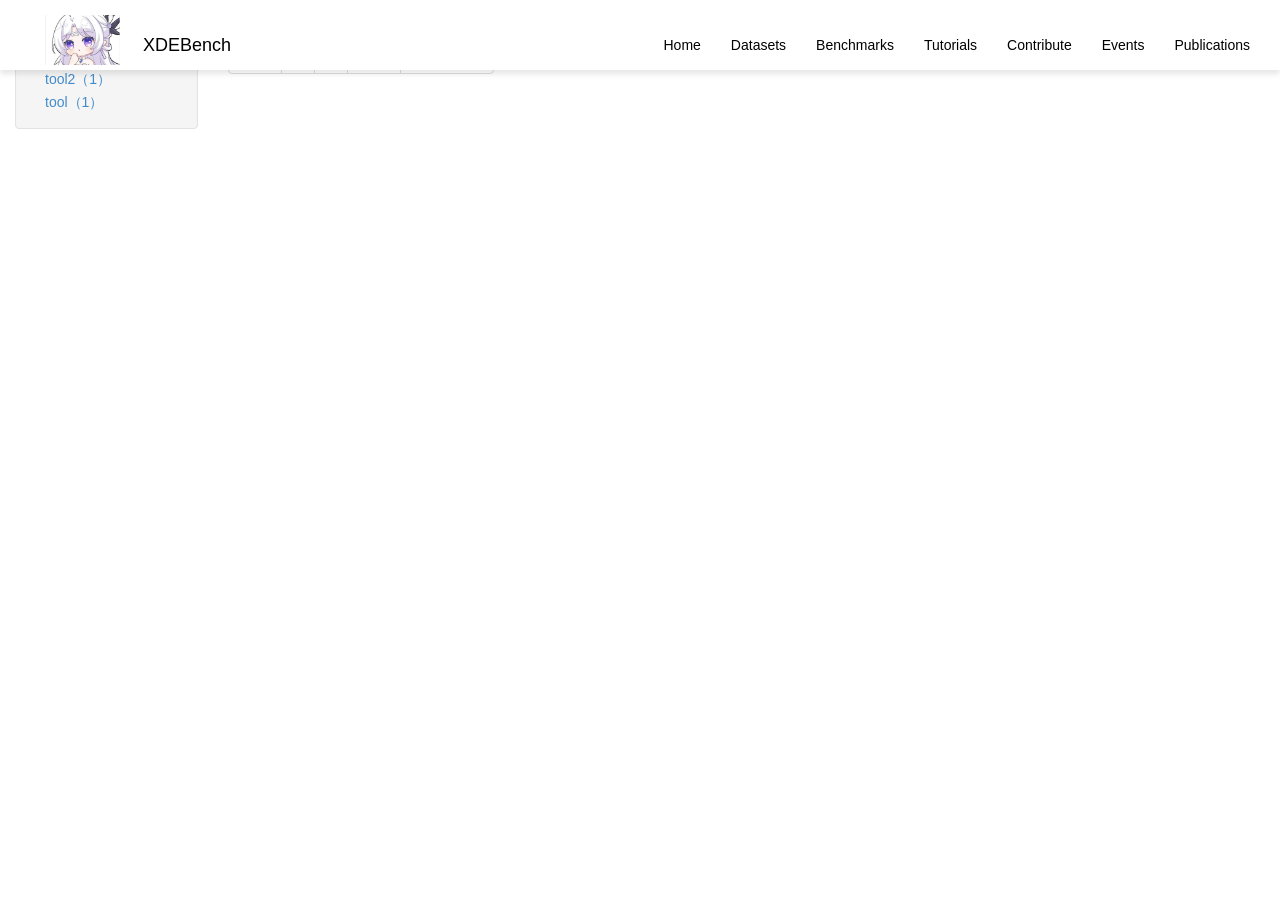
==== commit cbee7073: "Add files via upload" ====
--- a/article/index.html
+++ b/article/index.html
@@ -62,7 +62,7 @@
 
 <!-- 给页面主体加顶部 padding，防止被固定 header 遮住 -->
 <style>
-  body { padding-top: 100px; }  /* 根据 header 实际高度微调 */
+  body { padding-top: 0px; }  /* 根据 header 实际高度微调 */
 </style>
 
 
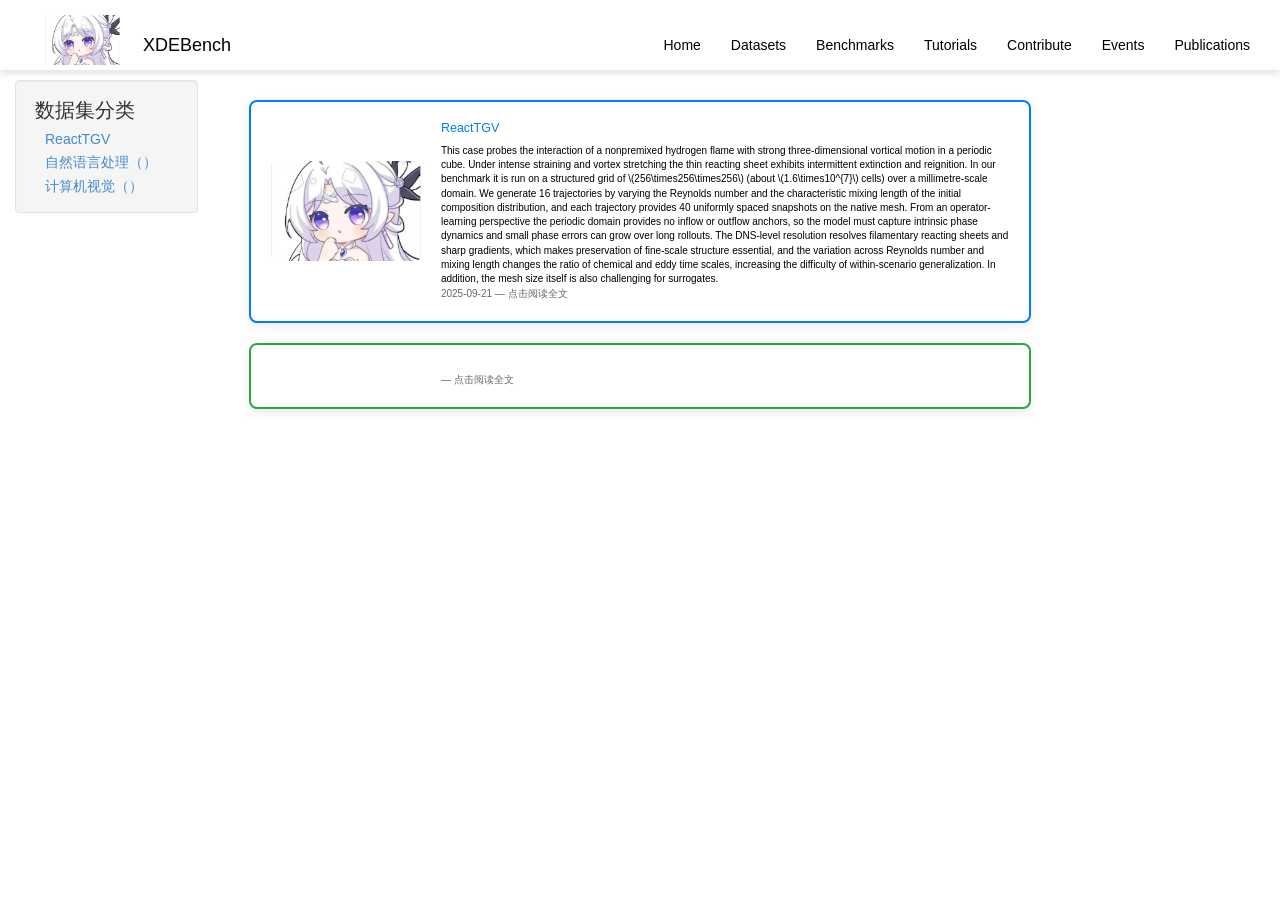
==== commit a9903082: "Add files via upload" ====
--- a/article/index.html
+++ b/article/index.html
@@ -62,72 +62,70 @@
 
 <!-- 给页面主体加顶部 padding，防止被固定 header 遮住 -->
 <style>
-  body { padding-top: 0px; }  /* 根据 header 实际高度微调 */
+  body { padding-top: 60px; }  /* 根据 header 实际高度微调 */
 </style>
 
+<div class="container-fluid">
+  <div class="row">
+    <div class="col-md-2 hidden-xs"><div class="sidebar well">
+    
+        <h1>数据集分类</h1>
+<ul>
+  <!-- 项目1 -->
+  
+  <li><a href="/2025/09/21/ReactTGV.html">ReactTGV</a></li>
 
-<div class="container-fluid">
-    <div class="row">
-        <div class="col-md-2 hidden-xs">
-            <div class="sidebar well">
+  <!-- 项目2 -->
+  
+  <li><a href="">自然语言处理（）</a></li>
+
+  <!-- 项目3 -->
+  
+  <li><a href="">计算机视觉（）</a></li>
+
+  <!-- 想加就继续复制 <li>...</li> 整块，改标题即可 -->
+</ul>
     
-        <h1>随笔分类</h1>
+</div></div>
+    <div class="col-md-8">
 
-<ul>
-    <li><a href="/category/tool2.html">tool2（1）</a></li>
-</ul>
+      <!-- 卡片1 开始 -->
+      
+      <a href="/2025/09/21/ReactTGV.html" target="_blank"
+         style="display:flex;align-items:center;width:95%;margin:20px auto;padding:20px;border:2px solid #007bff;border-radius:8px;text-decoration:none;color:#333;box-shadow:0 4px 12px rgba(0,0,0,.08);transition:transform .25s ease,box-shadow .25s ease;"
+         onmouseover="this.style.transform='scale(1.05)';this.style.boxShadow='0 8px 20px rgba(0,0,0,.15)';"
+         onmouseout="this.style.transform='scale(1)';this.style.boxShadow='0 4px 12px rgba(0,0,0,.08)';">
+        <img src="/images/logo.png" alt="" style="width:150px;height:auto;border-radius:6px;flex-shrink:0;">
+        <div style="margin-left:20px;">
+          <h4 style="margin:0 0 8px;font-size:1.25rem;color:#007bff;">ReactTGV</h4>
+          <p style="margin:0;font-size:1rem;color:#000000;">This case probes the interaction of a nonpremixed hydrogen flame with strong three-dimensional vortical motion in a periodic cube. Under intense straining and vortex stretching the thin reacting sheet exhibits intermittent extinction and reignition. In our benchmark it is run on a structured grid of \(256\times256\times256\) (about \(1.6\times10^{7}\) cells) over a millimetre-scale domain. We generate 16 trajectories by varying the Reynolds number and the characteristic mixing length of the initial composition distribution, and each trajectory provides 40 uniformly spaced snapshots on the native mesh. From an operator-learning perspective the periodic domain provides no inflow or outflow anchors, so the model must capture intrinsic phase dynamics and small phase errors can grow over long rollouts. The DNS-level resolution resolves filamentary reacting sheets and sharp gradients, which makes preservation of fine-scale structure essential, and the variation across Reynolds number and mixing length changes the ratio of chemical and eddy time scales, increasing the difficulty of within-scenario generalization. In addition, the mesh size itself is also challenging for surrogates.</p>
+          <p style="margin:0;font-size:1rem;color:#666;">2025-09-21 — 点击阅读全文</p>
+        </div>
+      </a>
+      <!-- 卡片1 结束 -->
 
-<ul>
-    <li><a href="/category/tool.html">tool（1）</a></li>
-</ul>
+      <!-- 卡片2 开始 -->
+      
+      <a href="" target="_blank"
+         style="display:flex;align-items:center;width:95%;margin:20px auto;padding:20px;border:2px solid #28a745;border-radius:8px;text-decoration:none;color:#333;box-shadow:0 4px 12px rgba(0,0,0,.08);transition:transform .25s ease,box-shadow .25s ease;"
+         onmouseover="this.style.transform='scale(1.05)';this.style.boxShadow='0 8px 20px rgba(0,0,0,.15)';"
+         onmouseout="this.style.transform='scale(1)';this.style.boxShadow='0 4px 12px rgba(0,0,0,.08)';">
+        <img src="https://via.placeholder.com/150/28a745/ffffff?text=J" alt="" style="width:150px;height:auto;border-radius:6px;flex-shrink:0;">
+        <div style="margin-left:20px;">
+          <h4 style="margin:0 0 8px;font-size:1.25rem;color:#28a745;"></h4>
+          <p style="margin:0;font-size:1rem;color:#666;"> — 点击阅读全文</p>
+        </div>
+      </a>
+      <!-- 卡片2 结束 -->
 
-    
+      <!-- 想放几张就继续复制上面整块，改标题、改颜色、改图片即可 -->
+
+    </div>
+  </div>
 </div>
-        </div>
-        <div class="col-md-8">
-            
-            
-            
-                <ul class="pagination">
-        <li>
-            <a href="/article/">
-                <span>首页</span>
-            </a>
-        </li>
-        <li>
-        
-            
-            <a href="/article/">
-            
-                <span>&laquo;</span>
-            </a>
-        
-        </li>
-        
-        <li>
-            
-            <span>&raquo;</span>
-            
-        </li>
-        <li>
-            <a href="/article/">
-                <span>末页</span>
-            </a>
-        </li>
-        <li class="disabled">
-            <span>第页 / 共页</span>
-        </li>
-</ul>
-
-            
-        </div>
-    </div>
-</div>
-
 <footer class="footer navbar-inverse navbar-fixed-bottom">
     <p class="copyright">&copy;2025 XDEBench</p>
 </footer>
 
 </body>
 </html>
-
